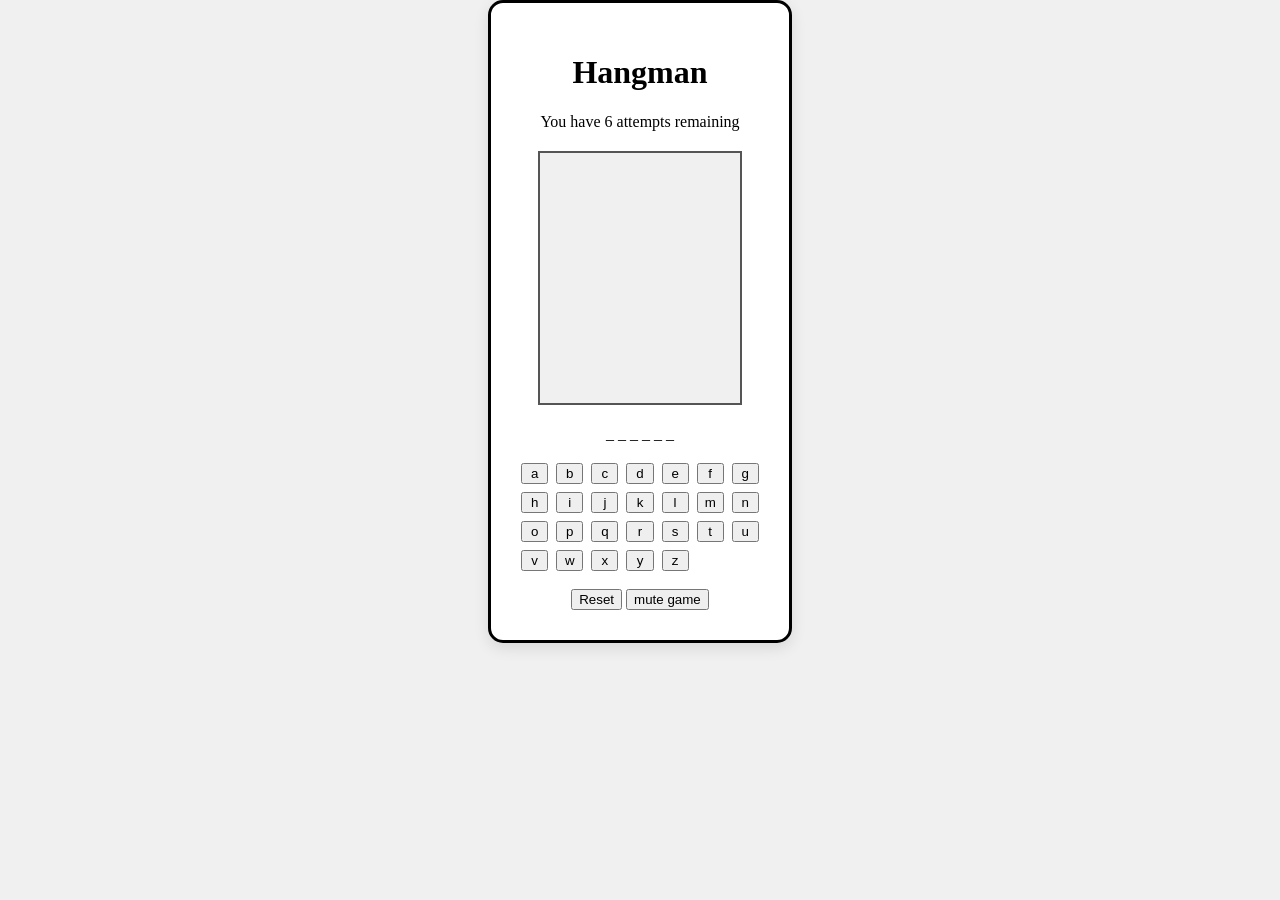
==== index.html @ 6aeda0f4 "Update the status by remaining Attemps and add buttons in html" ====
<!DOCTYPE html>
<html lang="en">
<head>
    <script defer src="./app.js"></script>
    <link rel="stylesheet" href="css/style.css">
    <meta charset="UTF-8">
    <meta name="viewport" content="width=device-width, initial-scale=1.0">
    <title>Hangman</title>
</head>
<body>

    <!-- This is the game container-->
    <div class="game">

        <div>

        </div>

        <h1>Hangman</h1>

        <!-- just I want to change number by js -->
        <p class="attempts">You have 6 attempts remaining</p>


        <!-- Here the box of the spaceman images  -->
        <div class="loseimg">
            <!-- <img src="assets/stage-zero.png" alt="The default stage of spaceman"> -->
        </div>


        <!-- The lines of words -->
        <div id="words" class="words">

        </div>


        <!-- The keyboard -->
        <div id="keyboard" class="keyboard">
            <button class="letters">a</button>
            <button class="letters">b</button>
            <button class="letters">c</button>
            <button class="letters">d</button>
            <button class="letters">e</button>
            <button class="letters">f</button>
            <button class="letters">g</button>
            <button class="letters">h</button>
            <button class="letters">i</button>
            <button class="letters">j</button>
            <button class="letters">k</button>
            <button class="letters">l</button>
            <button class="letters">m</button>
            <button class="letters">n</button>
            <button class="letters">o</button>
            <button class="letters">p</button>
            <button class="letters">q</button>
            <button class="letters">r</button>
            <button class="letters">s</button>
            <button class="letters">t</button>
            <button class="letters">u</button>
            <button class="letters">v</button>
            <button class="letters">w</button>
            <button class="letters">x</button>
            <button class="letters">y</button>
            <button class="letters">z</button>
        </div>

        <br />

        <div>
            <button>Reset</button>
            <button>mute game</button>
        </div>
        
        </div>
</body>
</html>
---- css/style.css ----
body 
{
    display: flex;
    justify-content: center;
    align-items: center;
    min-width: 100vh;
    margin: 0;
    background-color: #f0f0f0;
}

.game
{
    background-color: white;
    border: 3px solid;
    border-radius: 15px;
    padding: 30px;
    max-width: 600px;
    text-align: center;
    box-shadow: 0px 5px 15px rgba(0, 0, 0, 0.1); /* from w3school */

}

.loseimg
{
    border: 2px solid #555;
    width: 200px;
    height: 250px;
    margin: 20px auto;
    display: flex;
    justify-content: center;
    align-items: center;
    background-color: #f0f0f0;
}

.word 
{
    font-size: 24px;
    margin: 20px;
    font-weight: 20px;
}

.keyboard 
{
    display: grid;
    grid-template-columns: repeat(7, 1fr); /*from the w3school*/
    gap: 8px;
    margin-top: 20px;
}
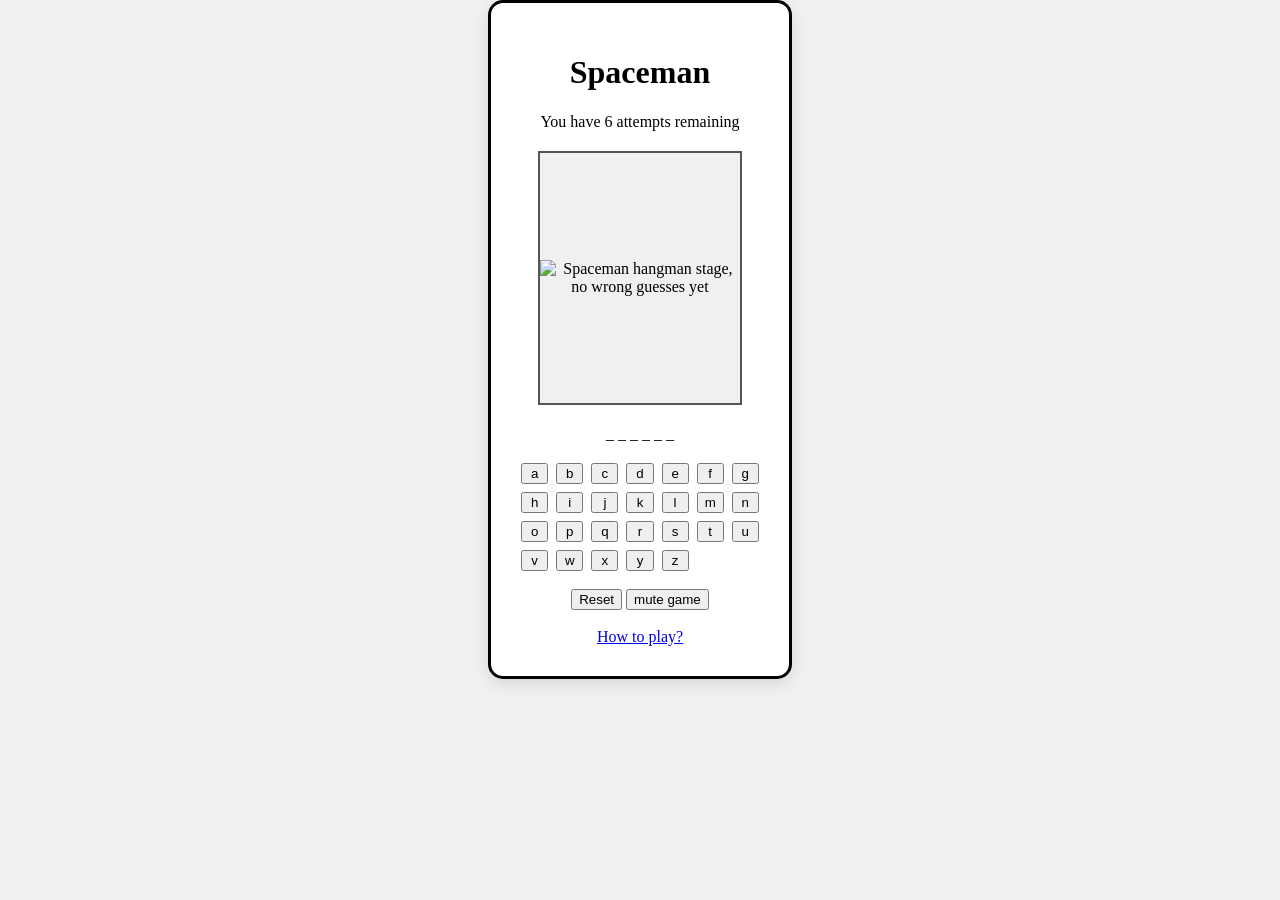
==== commit 93c6bdfb: "Add instructions page" ====
--- a/index.html
+++ b/index.html
@@ -5,7 +5,7 @@
     <link rel="stylesheet" href="css/style.css">
     <meta charset="UTF-8">
     <meta name="viewport" content="width=device-width, initial-scale=1.0">
-    <title>Hangman</title>
+    <title>Spaceman</title>
 </head>
 <body>
 
@@ -16,23 +16,21 @@
 
         </div>
 
-        <h1>Hangman</h1>
+        <h1>Spaceman</h1>
 
         <!-- just I want to change number by js -->
         <p class="attempts">You have 6 attempts remaining</p>
 
-
         <!-- Here the box of the spaceman images  -->
+        <!-- Made it id not class because i only have ONE image showing at a time, and i will swap the src with js -->
         <div class="loseimg">
-            <!-- <img src="assets/stage-zero.png" alt="The default stage of spaceman"> -->
+            <img id="spacemanImg" src="assets/stage-0.png" alt="Spaceman hangman stage, no wrong guesses yet">
         </div>
-
 
         <!-- The lines of words -->
         <div id="words" class="words">
 
         </div>
-
 
         <!-- The keyboard -->
         <div id="keyboard" class="keyboard">
@@ -67,10 +65,16 @@
         <br />
 
         <div>
-            <button>Reset</button>
+            <button class="reset">Reset</button>
             <button>mute game</button>
+
+            <br />
+            <br />
+
+            <!-- this is just a normal link, not js navigation, the instructions are on their own page -->
+            <a href="instructions.html" class="instructions-link">How to play?</a>
         </div>
-        
+
         </div>
 </body>
 </html>
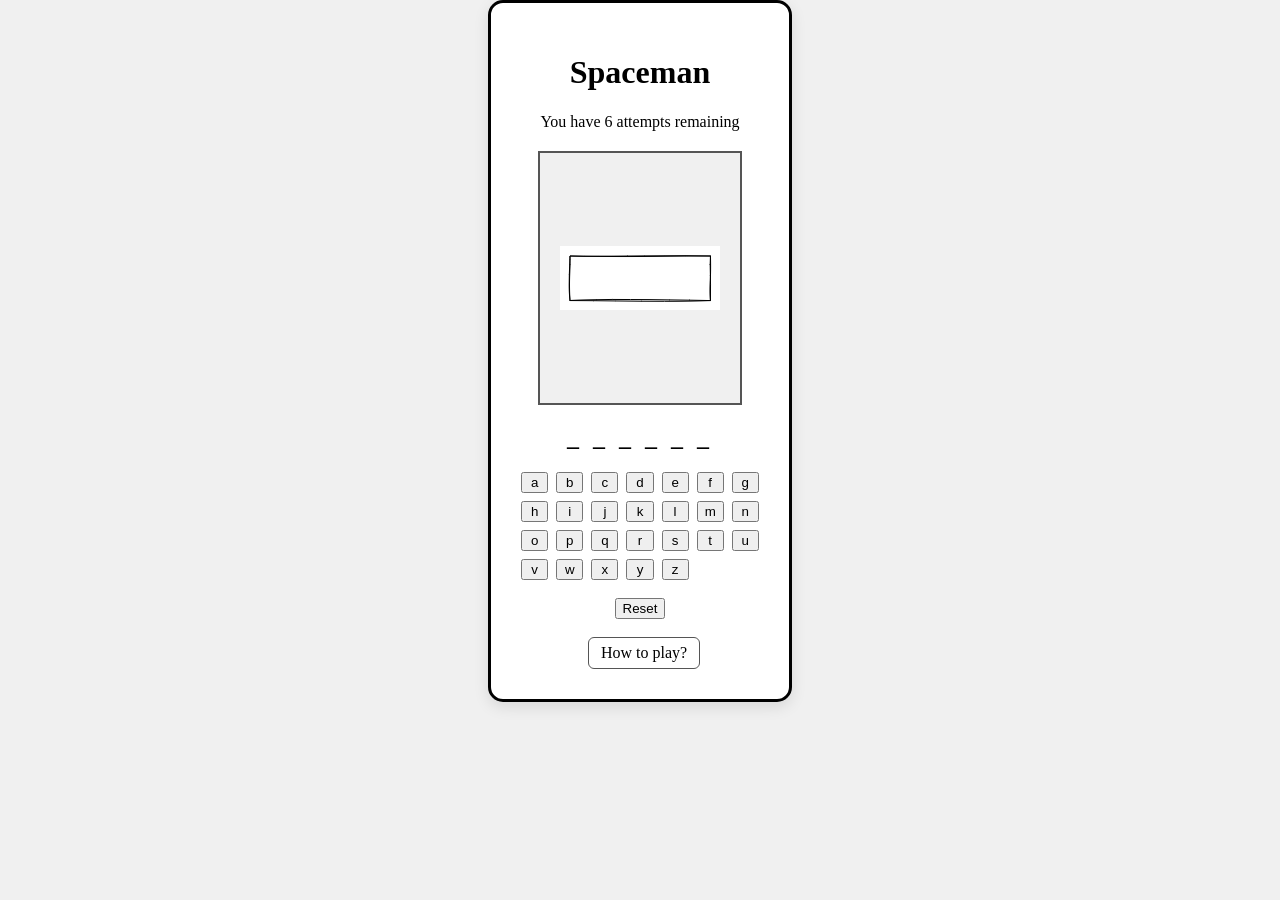
==== commit a71d6cae: "Remove mute button" ====
--- a/index.html
+++ b/index.html
@@ -66,7 +66,6 @@
 
         <div>
             <button class="reset">Reset</button>
-            <button>mute game</button>
 
             <br />
             <br />
--- a/css/style.css
+++ b/css/style.css
@@ -1,4 +1,4 @@
-body 
+body
 {
     display: flex;
     justify-content: center;
@@ -32,17 +32,49 @@
     background-color: #f0f0f0;
 }
 
-.word 
+/* the image itself should not get bigger than the box, kept it simple */
+.loseimg img
+{
+    max-width: 100%;
+    max-height: 100%;
+}
+
+.words
 {
     font-size: 24px;
     margin: 20px;
-    font-weight: 20px;
+    font-weight: bold;
+    letter-spacing: 4px;
 }
 
-.keyboard 
+.keyboard
 {
     display: grid;
     grid-template-columns: repeat(7, 1fr); /*from the w3school*/
     gap: 8px;
     margin-top: 20px;
+}
+
+.letters:disabled
+{
+    background-color: #ddd;
+    color: #888;
+    cursor: not-allowed;
+}
+
+.instructions-link
+{
+    display: inline-block;
+    margin-left: 8px;
+    padding: 6px 12px;
+    border: 1px solid #555;
+    border-radius: 6px;
+    text-decoration: none;
+    color: black;
+}
+
+.instructions-list
+{
+    text-align: left;
+    line-height: 1.6;
 }
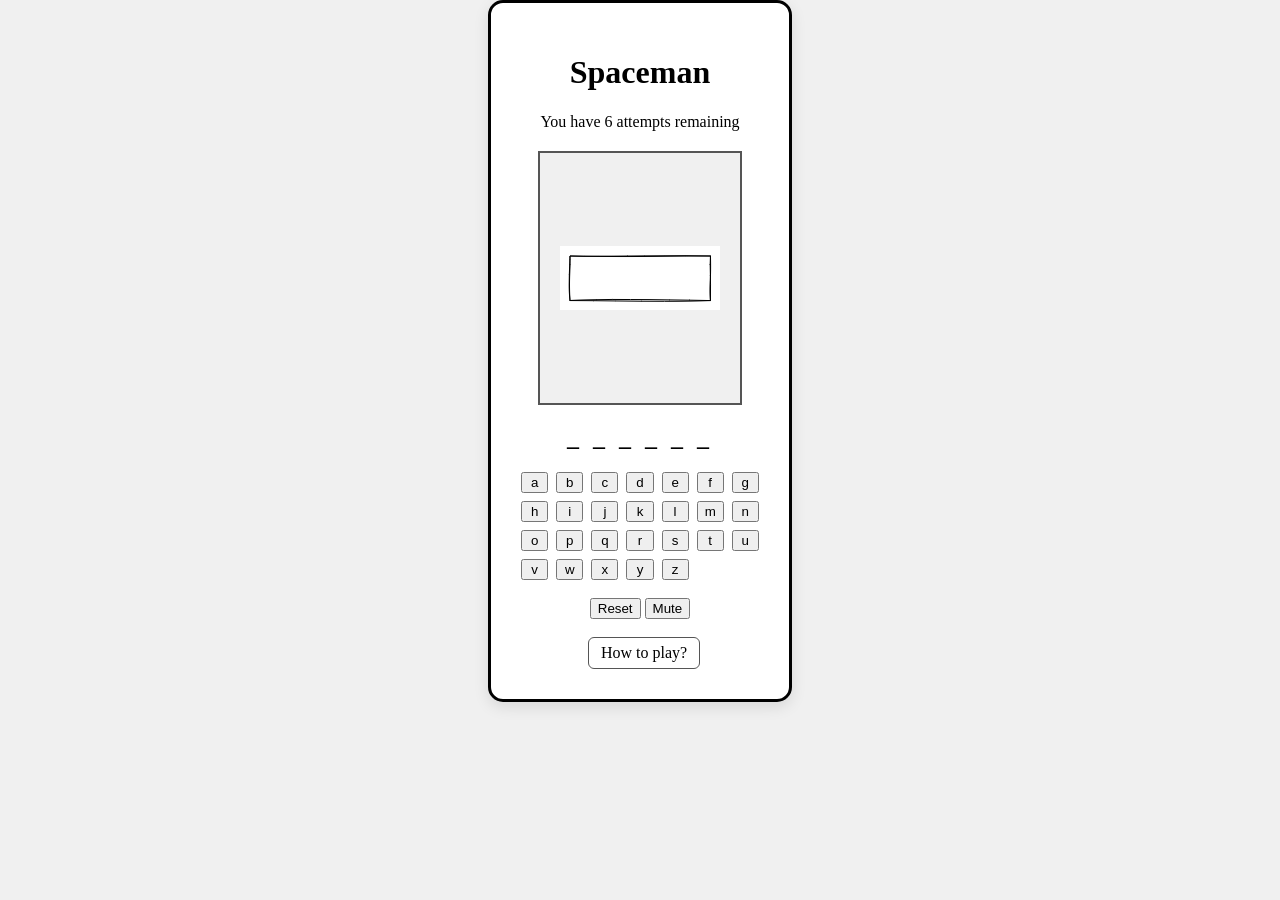
==== commit 85bb7912: "Improve code Before the final css" ====
--- a/index.html
+++ b/index.html
@@ -18,13 +18,15 @@
 
         <h1>Spaceman</h1>
 
-        <!-- just I want to change number by js -->
-        <p class="attempts">You have 6 attempts remaining</p>
+        <div class="popup">
+            <!-- just I want to change number by js -->
+            <p class="attempts">You have 6 attempts remaining</p>
+        </div>
 
         <!-- Here the box of the spaceman images  -->
         <!-- Made it id not class because i only have ONE image showing at a time, and i will swap the src with js -->
         <div class="loseimg">
-            <img id="spacemanImg" src="assets/stage-0.png" alt="Spaceman hangman stage, no wrong guesses yet">
+            <img id="spacemanImg" src="assets/stage-0.png" alt="Spaceman hangman stage zero">
         </div>
 
         <!-- The lines of words -->
@@ -66,11 +68,11 @@
 
         <div>
             <button class="reset">Reset</button>
+            <button class="Mute">Mute</button>
 
             <br />
             <br />
 
-            <!-- this is just a normal link, not js navigation, the instructions are on their own page -->
             <a href="instructions.html" class="instructions-link">How to play?</a>
         </div>
 
--- a/css/style.css
+++ b/css/style.css
@@ -16,7 +16,7 @@
     padding: 30px;
     max-width: 600px;
     text-align: center;
-    box-shadow: 0px 5px 15px rgba(0, 0, 0, 0.1); /* from w3school */
+    box-shadow: 0px 5px 15px rgba(0, 0, 0, 0.1);
 
 }
 
@@ -32,7 +32,6 @@
     background-color: #f0f0f0;
 }
 
-/* the image itself should not get bigger than the box, kept it simple */
 .loseimg img
 {
     max-width: 100%;
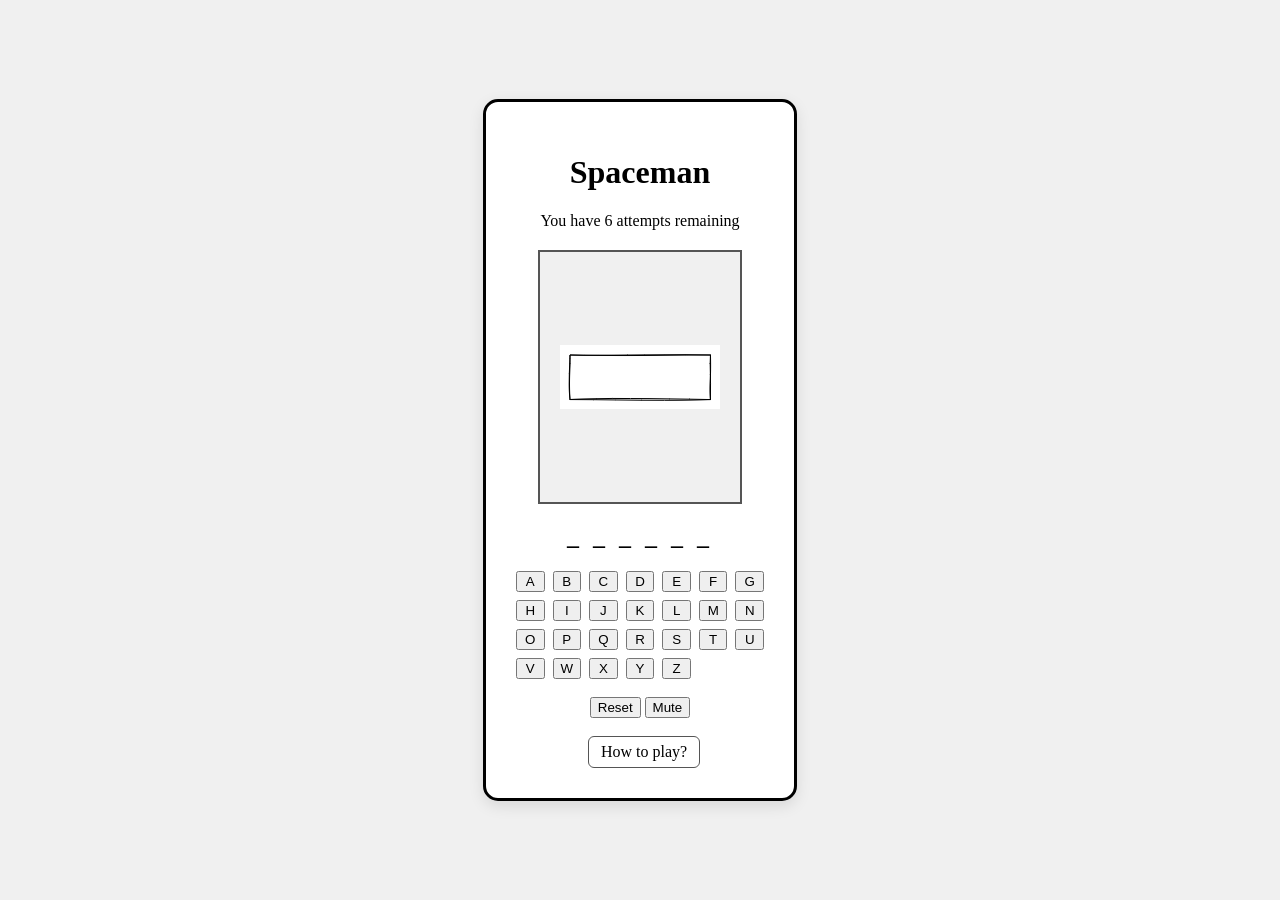
==== commit 4b09487f: "Trying to more simplify the code" ====
--- a/index.html
+++ b/index.html
@@ -1,5 +1,6 @@
 <!DOCTYPE html>
 <html lang="en">
+
 <head>
     <script defer src="./app.js"></script>
     <link rel="stylesheet" href="css/style.css">
@@ -7,6 +8,7 @@
     <meta name="viewport" content="width=device-width, initial-scale=1.0">
     <title>Spaceman</title>
 </head>
+
 <body>
 
     <!-- This is the game container-->
@@ -36,32 +38,32 @@
 
         <!-- The keyboard -->
         <div id="keyboard" class="keyboard">
-            <button class="letters">a</button>
-            <button class="letters">b</button>
-            <button class="letters">c</button>
-            <button class="letters">d</button>
-            <button class="letters">e</button>
-            <button class="letters">f</button>
-            <button class="letters">g</button>
-            <button class="letters">h</button>
-            <button class="letters">i</button>
-            <button class="letters">j</button>
-            <button class="letters">k</button>
-            <button class="letters">l</button>
-            <button class="letters">m</button>
-            <button class="letters">n</button>
-            <button class="letters">o</button>
-            <button class="letters">p</button>
-            <button class="letters">q</button>
-            <button class="letters">r</button>
-            <button class="letters">s</button>
-            <button class="letters">t</button>
-            <button class="letters">u</button>
-            <button class="letters">v</button>
-            <button class="letters">w</button>
-            <button class="letters">x</button>
-            <button class="letters">y</button>
-            <button class="letters">z</button>
+            <button class="letters">A</button>
+            <button class="letters">B</button>
+            <button class="letters">C</button>
+            <button class="letters">D</button>
+            <button class="letters">E</button>
+            <button class="letters">F</button>
+            <button class="letters">G</button>
+            <button class="letters">H</button>
+            <button class="letters">I</button>
+            <button class="letters">J</button>
+            <button class="letters">K</button>
+            <button class="letters">L</button>
+            <button class="letters">M</button>
+            <button class="letters">N</button>
+            <button class="letters">O</button>
+            <button class="letters">P</button>
+            <button class="letters">Q</button>
+            <button class="letters">R</button>
+            <button class="letters">S</button>
+            <button class="letters">T</button>
+            <button class="letters">U</button>
+            <button class="letters">V</button>
+            <button class="letters">W</button>
+            <button class="letters">X</button>
+            <button class="letters">Y</button>
+            <button class="letters">Z</button>
         </div>
 
         <br />
@@ -76,6 +78,7 @@
             <a href="instructions.html" class="instructions-link">How to play?</a>
         </div>
 
-        </div>
+    </div>
 </body>
+
 </html>
--- a/css/style.css
+++ b/css/style.css
@@ -3,7 +3,7 @@
     display: flex;
     justify-content: center;
     align-items: center;
-    min-width: 100vh;
+    min-height: 100vh;
     margin: 0;
     background-color: #f0f0f0;
 }
